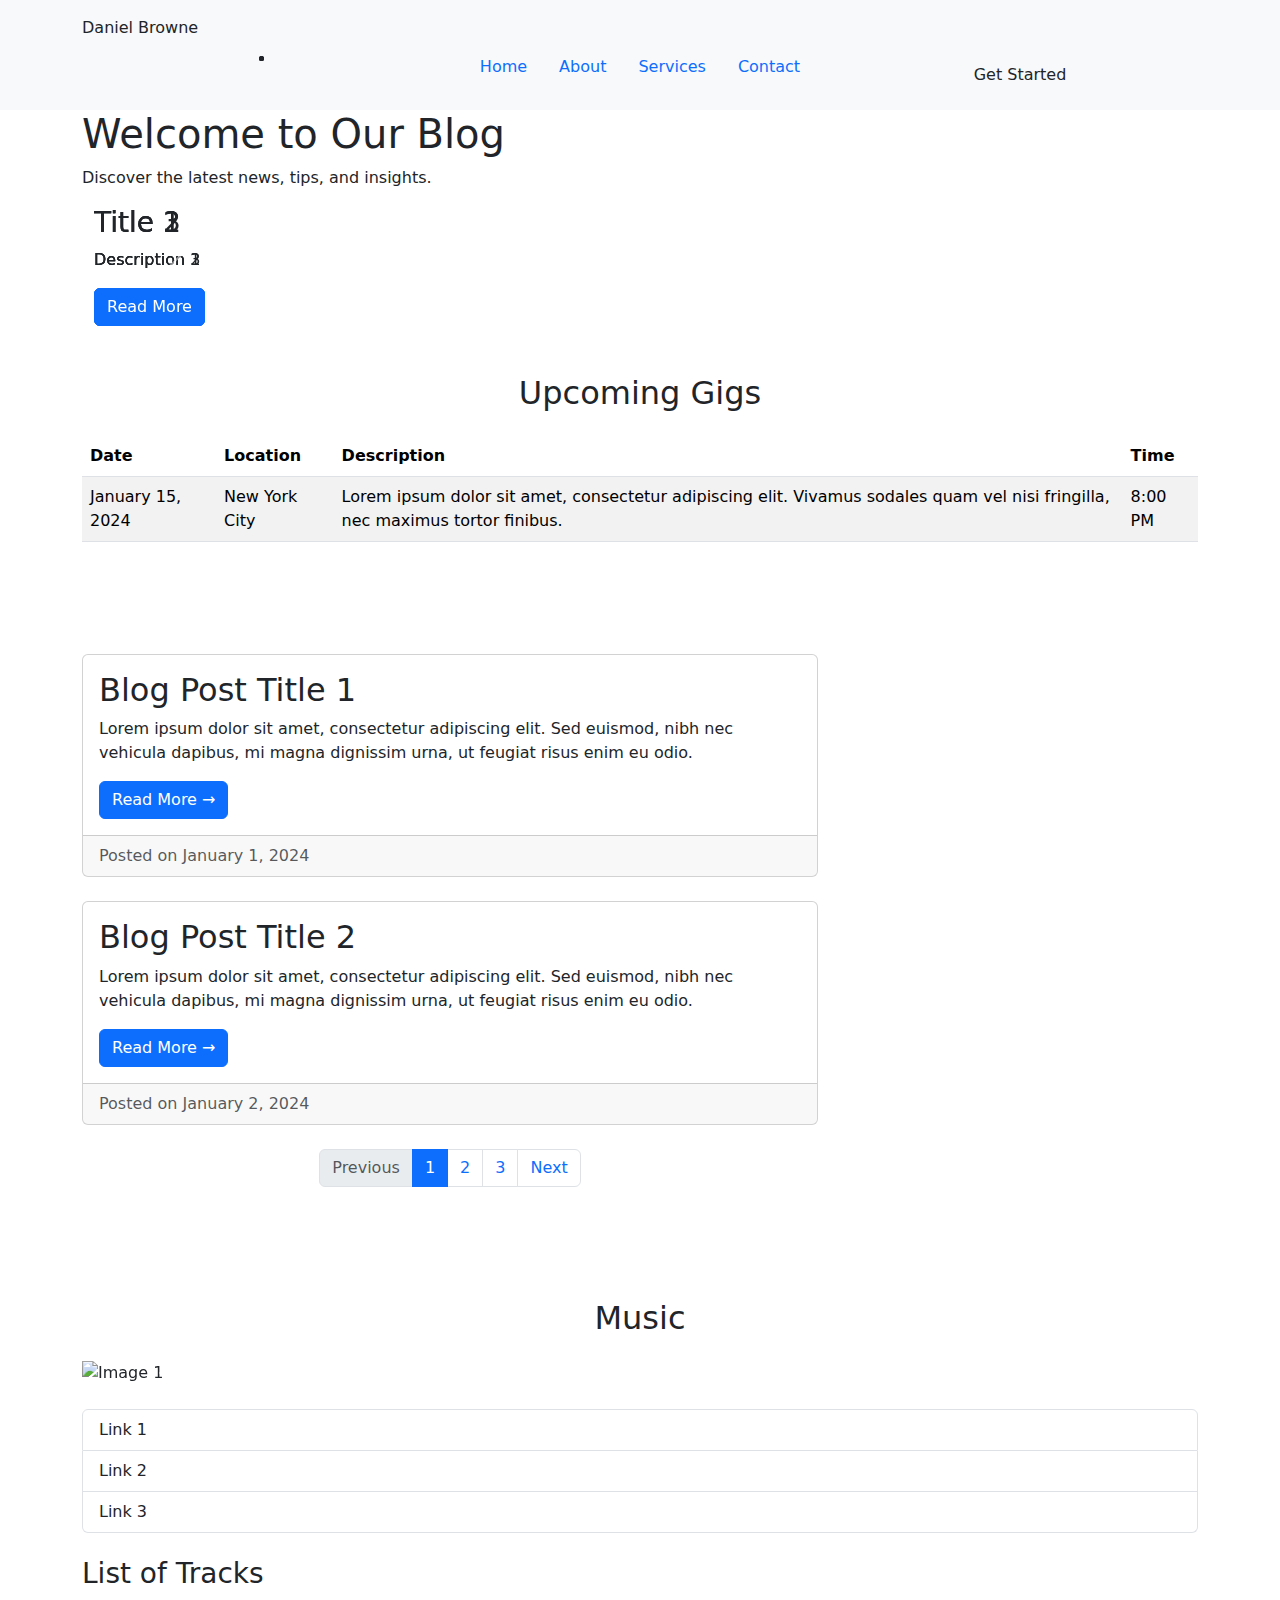
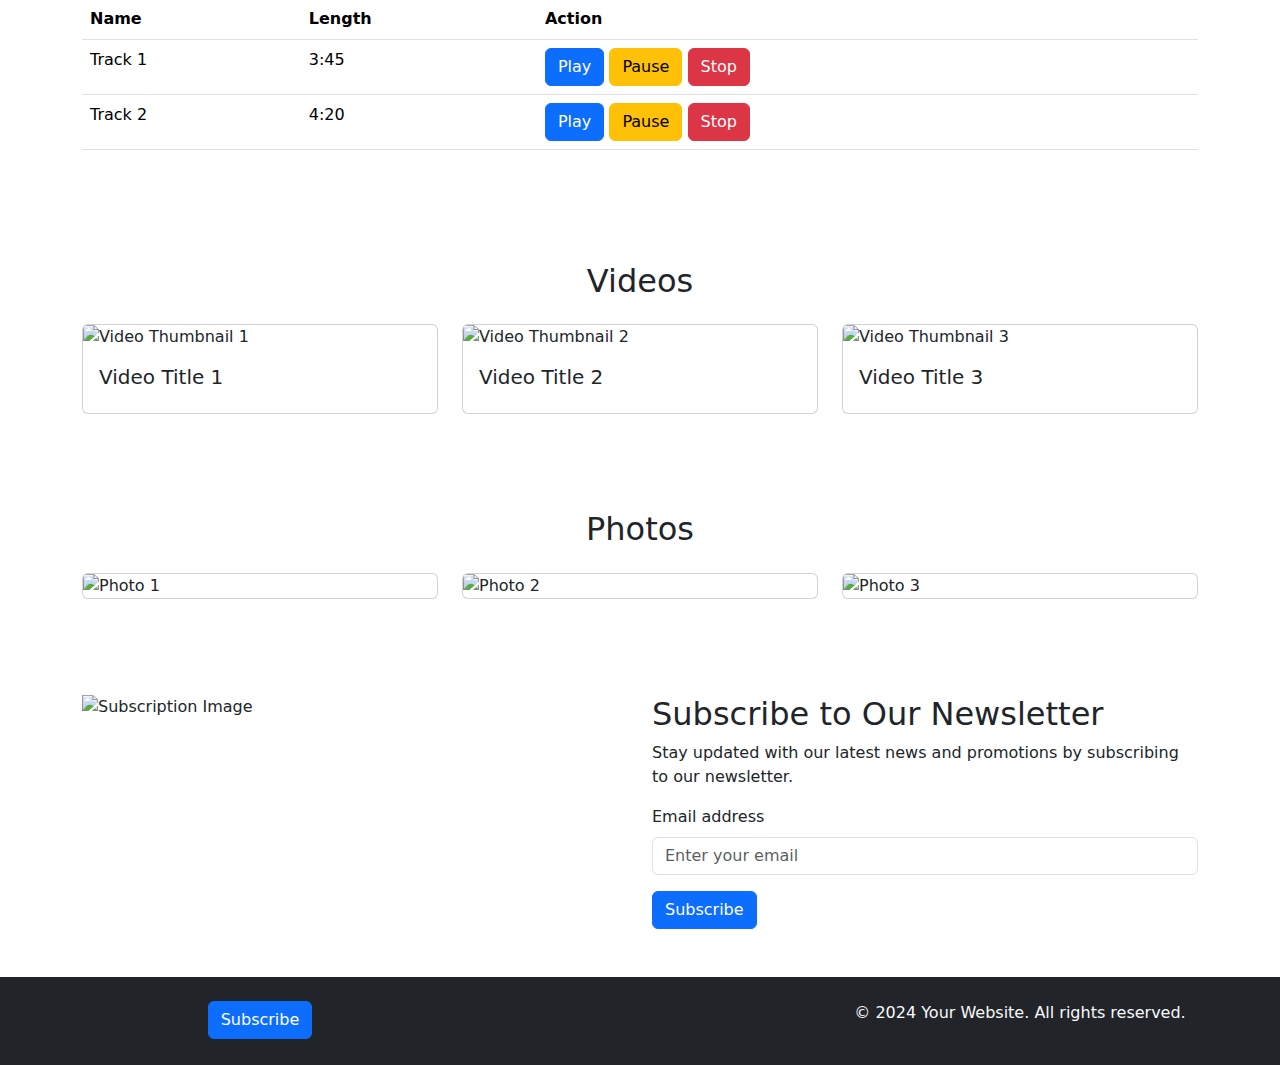
==== index.html @ f5d44289 "HTML Setup" ====
<!DOCTYPE html>
<html lang="en">
<head>
    <meta charset="UTF-8">
    <meta name="viewport" content="width=device-width, initial-scale=1.0">
    <title>Daniel Browne</title>
    <!-- Bootstrap CSS -->
    <link href="https://cdn.jsdelivr.net/npm/bootstrap@5.3.0-alpha1/dist/css/bootstrap.min.css" rel="stylesheet">

  

</head>
<body>

    <!-- Header -->
<header class="bg-light py-3">
    <div class="container">
         <!-- Logo -->
         <div class="col-12 col-md-6 text-center text-md-start">
            <span>Daniel Browne</span>
        </div>
        <div class="row align-items-center">
            <div class="col">
                <ul class="social-icons d-flex justify-content-center">
                    <li><a href="#"><i class="fab fa-facebook"></i></a></li>
                    <li><a href="#"><i class="fab fa-twitter"></i></a></li>
                    <li><a href="#"><i class="fab fa-instagram"></i></a></li>
                </ul>
            </div>
            <div class="col">
                <!-- Navigation Menu -->
                <nav class="text-center">
                    <ul class="nav justify-content-center">
                        <li class="nav-item"><a class="nav-link" href="#">Home</a></li>
                        <li class="nav-item"><a class="nav-link" href="#">About</a></li>
                        <li class="nav-item"><a class="nav-link" href="#">Services</a></li>
                        <li class="nav-item"><a class="nav-link" href="#">Contact</a></li>
                    </ul>
                </nav>
            </div>
            <div class="col">
                <!-- Button -->
                <div class="text-center mt-3">
                    <button class="btn header-button">Get Started</button>
                </div>
            </div>
        </div>
        
    </div>
</header>

<!-- Hero Section -->
<section class="hero-section">
    <div class="container">
        <h1>Welcome to Our Blog</h1>
        <p>Discover the latest news, tips, and insights.</p>
    </div>
    <div class="container">
        <div class="container">
            <div id="blogCarousel" class="carousel slide" data-bs-ride="carousel">
                <div class="carousel-inner">
                    <div class="carousel-item active">
                        <div class="blog-post">
                            <h3>Title 1</h3>
                            <p>Description 1</p>
                            <a href="#" class="btn btn-primary">Read More</a>
                        </div>
                    </div>
                    <div class="carousel-item active">
                        <div class="blog-post">
                            <h3>Title 2</h3>
                            <p>Description 2</p>
                            <a href="#" class="btn btn-primary">Read More</a>
                        </div>
                    </div>
                    <div class="carousel-item active">
                        <div class="blog-post">
                            <h3>Title 3</h3>
                            <p>Description 3</p>
                            <a href="#" class="btn btn-primary">Read More</a>
                        </div>
                    </div>
                    <!-- Add more carousel items here -->
                </div>
                <button class="carousel-control-prev" type="button" data-bs-target="#blogCarousel" data-bs-slide="prev">
                    <span class="carousel-control-prev-icon" aria-hidden="true"></span>
                    <span class="visually-hidden">Previous</span>
                </button>
                <button class="carousel-control-next" type="button" data-bs-target="#blogCarousel" data-bs-slide="next">
                    <span class="carousel-control-next-icon" aria-hidden="true"></span>
                    <span class="visually-hidden">Next</span>
                </button>
            </div>
        </div>
    </div>
</section>

<!-- Gigs Section -->
<section class="py-5">
    <div class="container">
        <h2 class="text-center mb-4">Upcoming Gigs</h2>
        <div class="table-responsive">
            <table class="table table-striped">
                <thead>
                    <tr>
                        <th>Date</th>
                        <th>Location</th>
                        <th>Description</th>
                        <th>Time</th>
                    </tr>
                </thead>
                <tbody>
                    <tr>
                        <td>January 15, 2024</td>
                        <td>New York City</td>
                        <td>Lorem ipsum dolor sit amet, consectetur adipiscing elit. Vivamus sodales quam vel nisi fringilla, nec maximus tortor finibus.</td>
                        <td>8:00 PM</td>
                    </tr>
                    <!-- Add more gig entries here -->
                </tbody>
            </table>
        </div>
    </div>
</section>

<!-- Blog Section -->
<section class="py-5">
    <div class="container">
        <div class="row">
            <!-- Blog Posts -->
            <div class="col-md-8">
                <!-- Blog Post 1 -->
                <div class="card mb-4">
                    <div class="card-body">
                        <h2 class="card-title">Blog Post Title 1</h2>
                        <p class="card-text">Lorem ipsum dolor sit amet, consectetur adipiscing elit. Sed euismod, nibh nec vehicula dapibus, mi magna dignissim urna, ut feugiat risus enim eu odio.</p>
                        <a href="#" class="btn btn-primary">Read More →</a>
                    </div>
                    <div class="card-footer text-muted">Posted on January 1, 2024</div>
                </div>
                <!-- Blog Post 2 -->
                <div class="card mb-4">
                    <div class="card-body">
                        <h2 class="card-title">Blog Post Title 2</h2>
                        <p class="card-text">Lorem ipsum dolor sit amet, consectetur adipiscing elit. Sed euismod, nibh nec vehicula dapibus, mi magna dignissim urna, ut feugiat risus enim eu odio.</p>
                        <a href="#" class="btn btn-primary">Read More →</a>
                    </div>
                    <div class="card-footer text-muted">Posted on January 2, 2024</div>
                </div>
                <!-- Pagination -->
                <ul class="pagination justify-content-center">
                    <li class="page-item disabled">
                        <a class="page-link" href="#" tabindex="-1" aria-disabled="true">Previous</a>
                    </li>
                    <li class="page-item active"><a class="page-link" href="#">1</a></li>
                    <li class="page-item"><a class="page-link" href="#">2</a></li>
                    <li class="page-item"><a class="page-link" href="#">3</a></li>
                    <li class="page-item">
                        <a class="page-link" href="#">Next</a>
                    </li>
                </ul>
            </div>
        </div>
    </div>
</section>

<!-- Music Section -->
<section class="py-5">
    <div class="container">
        <!-- Section Heading -->
        <h2 class="text-center mb-4">Music</h2>
        
        <!-- Gallery Slider -->
        <div id="musicGallery" class="carousel slide" data-bs-ride="false">
            <div class="carousel-inner">
                <div class="carousel-item active">
                    <img src="image1.jpg" class="d-block w-100" alt="Image 1">
                </div>
                <div class="carousel-item">
                    <img src="image2.jpg" class="d-block w-100" alt="Image 2">
                </div>
                <!-- Add more carousel items here -->
            </div>
            <button class="carousel-control-prev" type="button" data-bs-target="#musicGallery" data-bs-slide="prev">
                <span class="carousel-control-prev-icon" aria-hidden="true"></span>
                <span class="visually-hidden">Previous</span>
            </button>
            <button class="carousel-control-next" type="button" data-bs-target="#musicGallery" data-bs-slide="next">
                <span class="carousel-control-next-icon" aria-hidden="true"></span>
                <span class="visually-hidden">Next</span>
            </button>
        </div>
        
        <!-- Horizontal Links -->
        <div class="row mt-4">
            <div class="col">
                <div class="list-group">
                    <a href="#" class="list-group-item list-group-item-action">Link 1</a>
                    <a href="#" class="list-group-item list-group-item-action">Link 2</a>
                    <a href="#" class="list-group-item list-group-item-action">Link 3</a>
                    <!-- Add more links here -->
                </div>
            </div>
        </div>
     
                <!-- List of Tracks -->
        <div class="row mt-4">
            <div class="col">
                <h3>List of Tracks</h3>
                <table class="table">
                    <thead>
                        <tr>
                            <th>Name</th>
                            <th>Length</th>
                            <th>Action</th> <!-- Added -->
                        </tr>
                    </thead>
                    <tbody>
                        <tr>
                            <td>Track 1</td>
                            <td>3:45</td>
                            <td>
                                <button class="btn btn-primary play">Play</button>
                                <button class="btn btn-warning pause">Pause</button> <!-- Added -->
                                <button class="btn btn-danger stop">Stop</button> <!-- Added -->
                            </td>
                        </tr>
                        <tr>
                            <td>Track 2</td>
                            <td>4:20</td>
                            <td>
                                <button class="btn btn-primary play">Play</button>
                                <button class="btn btn-warning pause">Pause</button> <!-- Added -->
                                <button class="btn btn-danger stop">Stop</button> <!-- Added -->
                            </td>
                        </tr>
                        <!-- Add more tracks here -->
                    </tbody>
                </table>
            </div>
        </div>

    </div>
</section>

<!-- Videos Section -->
<section class="py-5">
    <div class="container">
        <h2 class="text-center mb-4">Videos</h2>
        <div class="row row-cols-1 row-cols-md-3 g-4">
            <!-- Video 1 -->
            <div class="col">
                <div class="card">
                    <img src="video_thumbnail_1.jpg" class="card-img-top" alt="Video Thumbnail 1">
                    <div class="card-body">
                        <h5 class="card-title">Video Title 1</h5>
                    </div>
                </div>
            </div>
            <!-- Video 2 -->
            <div class="col">
                <div class="card">
                    <img src="video_thumbnail_2.jpg" class="card-img-top" alt="Video Thumbnail 2">
                    <div class="card-body">
                        <h5 class="card-title">Video Title 2</h5>
                    </div>
                </div>
            </div>
            <!-- Video 3 -->
            <div class="col">
                <div class="card">
                    <img src="video_thumbnail_3.jpg" class="card-img-top" alt="Video Thumbnail 3">
                    <div class="card-body">
                        <h5 class="card-title">Video Title 3</h5>
                    </div>
                </div>
            </div>
            <!-- Add more video thumbnails here -->
        </div>
    </div>
</section>

<!-- Photos Section -->
<section class="py-5">
    <div class="container">
        <h2 class="text-center mb-4">Photos</h2>
        <div class="row row-cols-1 row-cols-md-3 g-4">
            <!-- Photo 1 -->
            <div class="col">
                <div class="card">
                    <img src="photo_1.jpg" class="card-img-top" alt="Photo 1">
                </div>
            </div>
            <!-- Photo 2 -->
            <div class="col">
                <div class="card">
                    <img src="photo_2.jpg" class="card-img-top" alt="Photo 2">
                </div>
            </div>
            <!-- Photo 3 -->
            <div class="col">
                <div class="card">
                    <img src="photo_3.jpg" class="card-img-top" alt="Photo 3">
                </div>
            </div>
            <!-- Add more photos here -->
        </div>
    </div>
</section>

<!-- Subscribe Section -->
<section class="py-5">
    <div class="container">
        <div class="row">
            <!-- Image Column -->
            <div class="col-md-6 mb-4">
                <img src="subscription_image.jpg" class="img-fluid" alt="Subscription Image">
            </div>
            <!-- Form Column -->
            <div class="col-md-6">
                <h2>Subscribe to Our Newsletter</h2>
                <p>Stay updated with our latest news and promotions by subscribing to our newsletter.</p>
                <!-- Subscription Form -->
                <form>
                    <div class="mb-3">
                        <label for="email" class="form-label">Email address</label>
                        <input type="email" class="form-control" id="email" placeholder="Enter your email">
                    </div>
                    <button type="submit" class="btn btn-primary">Subscribe</button>
                </form>
            </div>
        </div>
    </div>
</section>


<!-- Footer -->
<footer class="bg-dark text-light py-4">
    <div class="container text-center">
        <div class="row">
            <!-- First Column -->
            <div class="col">
                <button class="btn btn-primary">Subscribe</button>
            </div>
            <!-- Second Column -->
            <div class="col"></div>
            <!-- Third Column -->
            <div class="col">
                <p>&copy; 2024 Your Website. All rights reserved.</p>
            </div>
        </div>
    </div>
</footer>





<!-- Bootstrap Bundle with Popper -->
<script src="https://cdn.jsdelivr.net/npm/@popperjs/core@2.11.6/dist/umd/popper.min.js"></script>
<script src="https://cdn.jsdelivr.net/npm/bootstrap@5.3.0-alpha1/dist/js/bootstrap.min.js"></script>

<script>
    var blogCarousel = document.getElementById('blogCarousel');
    var carousel = new bootstrap.Carousel(blogCarousel, {
        interval: 5000, // Set the interval to 5000 milliseconds (5 seconds)
        keyboard: false,
        touch: true
    });

    var musicGallery = document.getElementById('musicGallery');
    var musicCarousel = new bootstrap.Carousel(musicGallery, {
        interval: false, // Disable auto sliding
        keyboard: false,
        touch: true
    });

    // Play Button Click Event
    document.querySelectorAll('.play-btn').forEach(function(button) {
        button.addEventListener('click', function() {
            musicCarousel.cycle();
        });
    });

    // Stop Button Click Event
    document.querySelectorAll('.stop-btn').forEach(function(button) {
        button.addEventListener('click', function() {
            musicCarousel.pause();
            musicCarousel.to(0); // Stop at first slide
        });
    });

    // Pause Button Click Event
    document.querySelectorAll('.pause-btn').forEach(function(button) {
        button.addEventListener('click', function() {
            musicCarousel.pause();
        });
    });
</script>

</body>
</html>
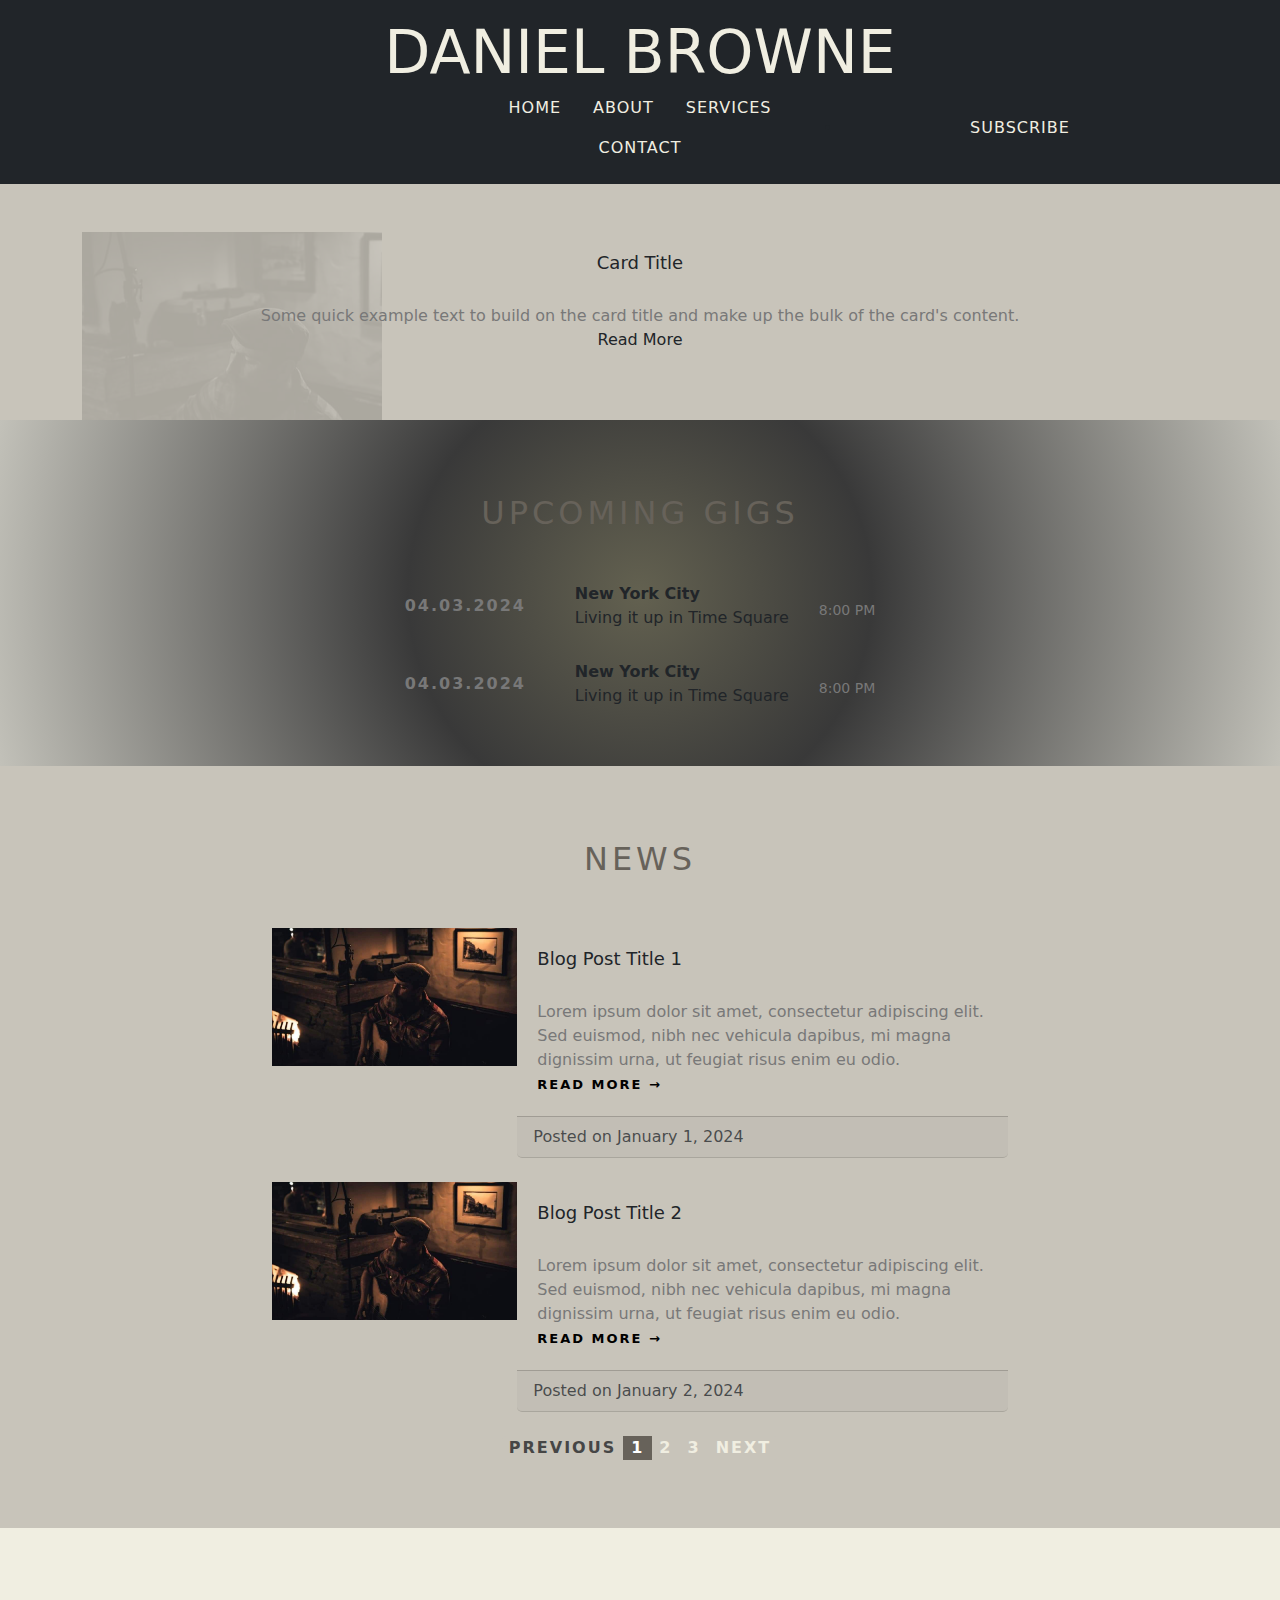
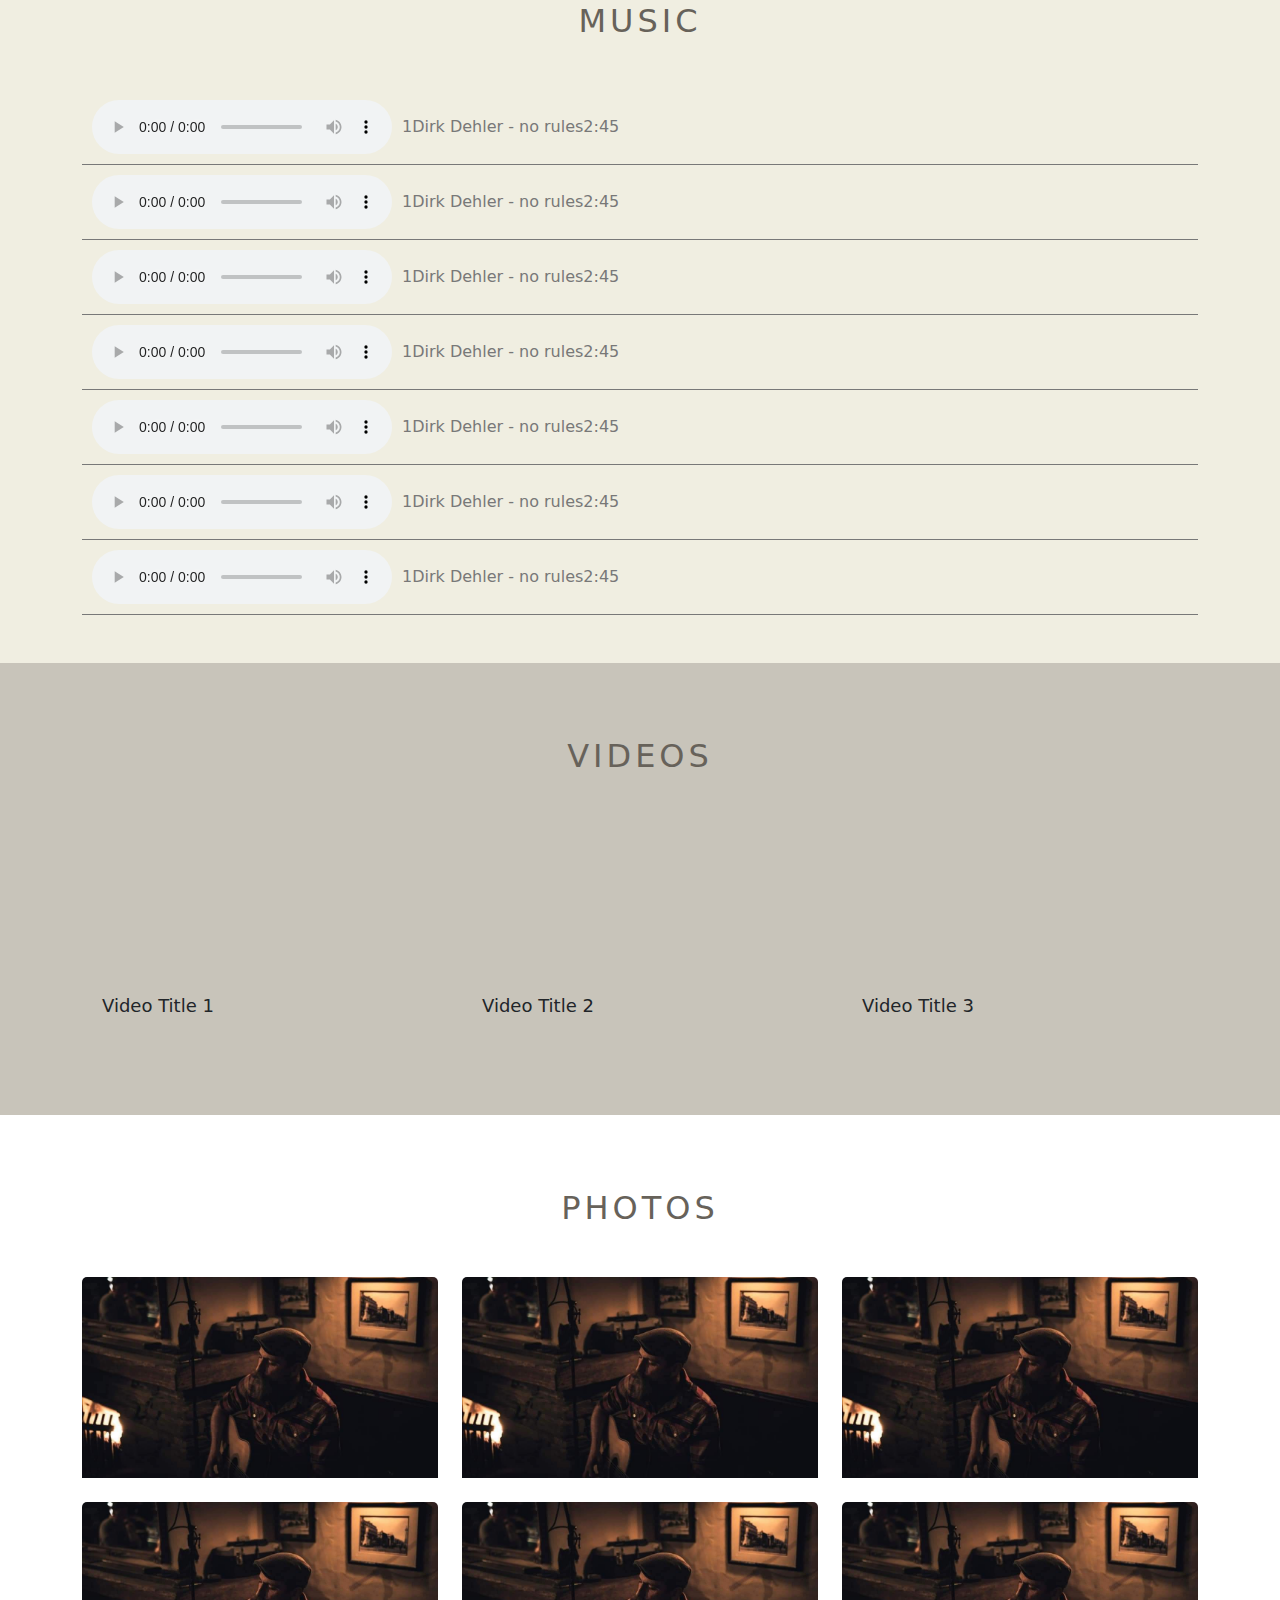
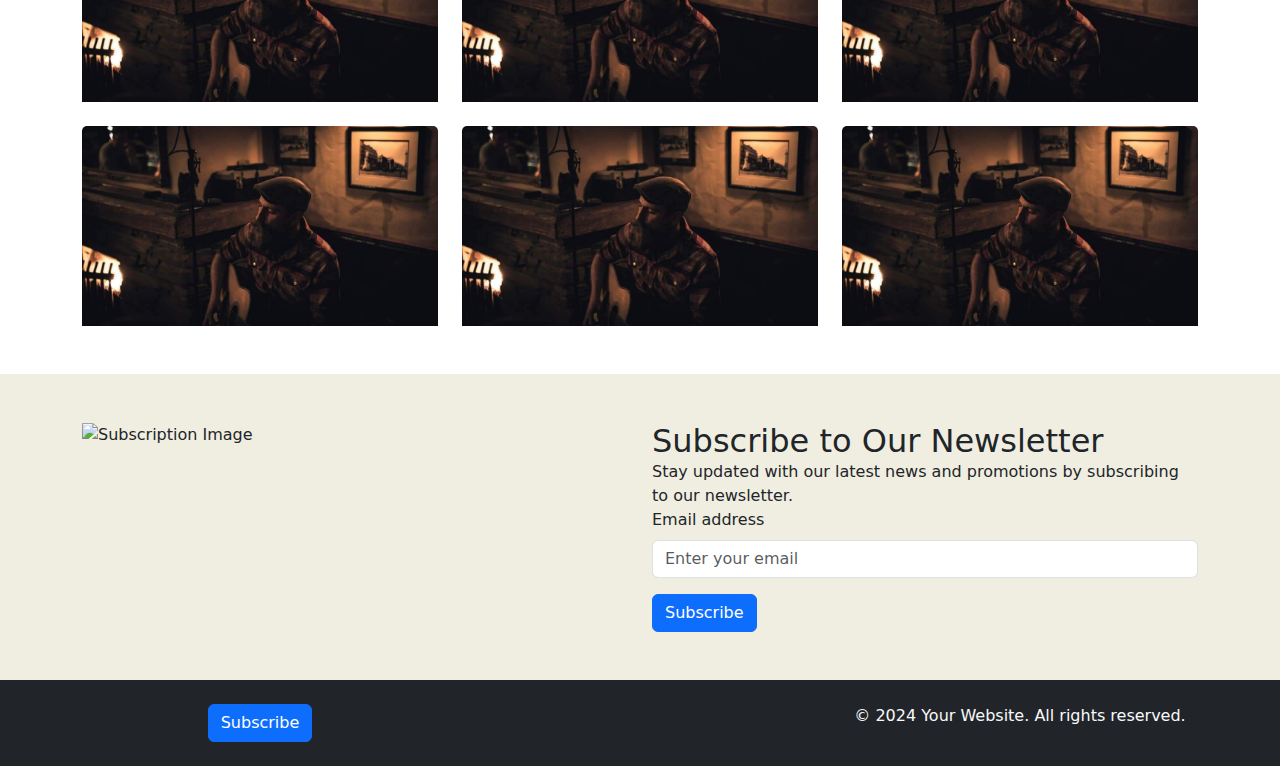
==== commit 7d8ce067: "Moved Files" ====
--- a/index.html
+++ b/index.html
@@ -4,21 +4,22 @@
     <meta charset="UTF-8">
     <meta name="viewport" content="width=device-width, initial-scale=1.0">
     <title>Daniel Browne</title>
-    <!-- Bootstrap CSS -->
-    <link href="https://cdn.jsdelivr.net/npm/bootstrap@5.3.0-alpha1/dist/css/bootstrap.min.css" rel="stylesheet">
-
-  
-
+    <script src="https://kit.fontawesome.com/71c619b758.js" crossorigin="anonymous"></script>
+    <link rel="stylesheet" href="https://cdn.jsdelivr.net/npm/bootstrap@5.3.3/dist/css/bootstrap.min.css">
+    <link rel="stylesheet" href="reset.css">
+    <link rel="stylesheet" href="styles.css">
 </head>
 <body>
 
     <!-- Header -->
-<header class="bg-light py-3">
-    <div class="container">
-         <!-- Logo -->
-         <div class="col-12 col-md-6 text-center text-md-start">
-            <span>Daniel Browne</span>
-        </div>
+<header class="bg-dark py-3">
+    <div class="container text-center">
+        <div class="row">
+            <div class="col text-center">
+                <h1 class="logo"><a href="index.html" class="text-decoration-none">Daniel Browne</a></h1>
+            </div>
+        </div>
+
         <div class="row align-items-center">
             <div class="col">
                 <ul class="social-icons d-flex justify-content-center">
@@ -40,8 +41,8 @@
             </div>
             <div class="col">
                 <!-- Button -->
-                <div class="text-center mt-3">
-                    <button class="btn header-button">Get Started</button>
+                <div class="text-center">
+                    <li class="nav-item" id="nav-subscribe"><a class="nav-link" href="#">Subscribe</a></li>
                 </div>
             </div>
         </div>
@@ -49,103 +50,88 @@
     </div>
 </header>
 
-<!-- Hero Section -->
-<section class="hero-section">
+<section class="py-5" id="news">
+    <div class="container position-relative">
+        <img src="images/background.jpg" class="background-img" alt="Background Image">
+        <div class="card-overlay d-flex justify-content-center align-items-center">
+            <div class="card text-center">
+                <div class="card-body">
+                    <h5 class="card-title">Card Title</h5>
+                    <p class="card-text">Some quick example text to build on the card title and make up the bulk of the card's content.</p>
+                    <a href="#" class="nav-link">Read More</a>
+                </div>
+            </div>
+        </div>
+    </div>
+</section>
+
+<!-- Gigs Section -->
+<section class="py-5" id="gigs">
     <div class="container">
-        <h1>Welcome to Our Blog</h1>
-        <p>Discover the latest news, tips, and insights.</p>
-    </div>
-    <div class="container">
-        <div class="container">
-            <div id="blogCarousel" class="carousel slide" data-bs-ride="carousel">
-                <div class="carousel-inner">
-                    <div class="carousel-item active">
-                        <div class="blog-post">
-                            <h3>Title 1</h3>
-                            <p>Description 1</p>
-                            <a href="#" class="btn btn-primary">Read More</a>
-                        </div>
-                    </div>
-                    <div class="carousel-item active">
-                        <div class="blog-post">
-                            <h3>Title 2</h3>
-                            <p>Description 2</p>
-                            <a href="#" class="btn btn-primary">Read More</a>
-                        </div>
-                    </div>
-                    <div class="carousel-item active">
-                        <div class="blog-post">
-                            <h3>Title 3</h3>
-                            <p>Description 3</p>
-                            <a href="#" class="btn btn-primary">Read More</a>
-                        </div>
-                    </div>
-                    <!-- Add more carousel items here -->
-                </div>
-                <button class="carousel-control-prev" type="button" data-bs-target="#blogCarousel" data-bs-slide="prev">
-                    <span class="carousel-control-prev-icon" aria-hidden="true"></span>
-                    <span class="visually-hidden">Previous</span>
-                </button>
-                <button class="carousel-control-next" type="button" data-bs-target="#blogCarousel" data-bs-slide="next">
-                    <span class="carousel-control-next-icon" aria-hidden="true"></span>
-                    <span class="visually-hidden">Next</span>
-                </button>
-            </div>
-        </div>
-    </div>
-</section>
-
-<!-- Gigs Section -->
-<section class="py-5">
-    <div class="container">
-        <h2 class="text-center mb-4">Upcoming Gigs</h2>
-        <div class="table-responsive">
-            <table class="table table-striped">
-                <thead>
-                    <tr>
-                        <th>Date</th>
-                        <th>Location</th>
-                        <th>Description</th>
-                        <th>Time</th>
-                    </tr>
-                </thead>
-                <tbody>
-                    <tr>
-                        <td>January 15, 2024</td>
-                        <td>New York City</td>
-                        <td>Lorem ipsum dolor sit amet, consectetur adipiscing elit. Vivamus sodales quam vel nisi fringilla, nec maximus tortor finibus.</td>
-                        <td>8:00 PM</td>
-                    </tr>
-                    <!-- Add more gig entries here -->
-                </tbody>
-            </table>
-        </div>
-    </div>
-</section>
+        <h2 class="text-center mb-4 h2" >Upcoming Gigs</h2>
+        <div class="gigs-container">
+            <div class="gig">
+                <div class="gig-date">04.03.2024</div>
+                <div class="gig-info">
+                    <strong>New York City</strong><br>Living it up in Time Square
+                </div>
+                <div class="gig-time">8:00 PM</div>
+            </div>
+            <div class="gig">
+                <div class="gig-date">04.03.2024</div>
+                <div class="gig-info">
+                    <strong>New York City</strong><br>Living it up in Time Square
+                </div>
+                <div class="gig-time">8:00 PM</div>
+            </div>
+            <!-- Add more gigs here -->
+        </div>
+        
+        
+    </div>
+</section>
+
 
 <!-- Blog Section -->
-<section class="py-5">
-    <div class="container">
-        <div class="row">
+<section id="blog" class="py-5">
+    <div class="blog-heading-container">
+        <h2 class="text-center mb-4 h2">News</h2>
+    </div>
+    <div class="container" id="blog-container">
+        <div class="row justify-content-center">
             <!-- Blog Posts -->
             <div class="col-md-8">
                 <!-- Blog Post 1 -->
                 <div class="card mb-4">
-                    <div class="card-body">
-                        <h2 class="card-title">Blog Post Title 1</h2>
-                        <p class="card-text">Lorem ipsum dolor sit amet, consectetur adipiscing elit. Sed euismod, nibh nec vehicula dapibus, mi magna dignissim urna, ut feugiat risus enim eu odio.</p>
-                        <a href="#" class="btn btn-primary">Read More →</a>
-                    </div>
-                    <div class="card-footer text-muted">Posted on January 1, 2024</div>
+                    <div class="row g-0">
+                        <div class="col-md-4">
+                            <img src="images/background.jpg" class="img-fluid" alt="Blog Image">
+                        </div>
+                        <div class="col-md-8">
+                            <div class="card-body">
+                                <h2 class="card-title">Blog Post Title 1</h2>
+                                <p class="card-text">Lorem ipsum dolor sit amet, consectetur adipiscing elit. Sed euismod, nibh nec vehicula dapibus, mi magna dignissim urna, ut feugiat risus enim eu odio.</p>
+                                <a href="#" class="read-more">Read More →</a>
+                            </div>
+                            <div class="card-footer text-muted">Posted on January 1, 2024</div>
+                        </div>
+                    </div>
                 </div>
                 <!-- Blog Post 2 -->
                 <div class="card mb-4">
-                    <div class="card-body">
-                        <h2 class="card-title">Blog Post Title 2</h2>
-                        <p class="card-text">Lorem ipsum dolor sit amet, consectetur adipiscing elit. Sed euismod, nibh nec vehicula dapibus, mi magna dignissim urna, ut feugiat risus enim eu odio.</p>
-                        <a href="#" class="btn btn-primary">Read More →</a>
-                    </div>
-                    <div class="card-footer text-muted">Posted on January 2, 2024</div>
+                    <div class="row g-0">
+                        <div class="col-md-4">
+                            <img src="images/background.jpg" class="img-fluid" alt="Blog Image">
+                        </div>
+                        <div class="col-md-8">
+                            <div class="card-body">
+                                <h2 class="card-title">Blog Post Title 2</h2>
+                                <p class="card-text">Lorem ipsum dolor sit amet, consectetur adipiscing elit. Sed euismod, nibh nec vehicula dapibus, mi magna dignissim urna, ut feugiat risus enim eu odio.</p>
+                                <a href="#" class="read-more">Read More →</a>
+                            </div>
+                            <div class="card-footer text-muted">Posted on January 2, 2024</div>
+                        </div>
+                    </div>
                 </div>
                 <!-- Pagination -->
                 <ul class="pagination justify-content-center">
@@ -164,95 +150,90 @@
     </div>
 </section>
 
-<!-- Music Section -->
-<section class="py-5">
+
+<section class="py-5" id="music">
+    <div class="container text-center">
+        <!-- Section Heading -->
+        <h2 class="text-center mb-4 h2">Music</h2>
+        
+        <!-- List of Tracks -->
+        <div class="tracks">
+            <ul class="tracks-list">
+                <li class="track-list-item">
+                    <audio controls>
+                        <source src="tracks/Dirk Dehler - no rules.mp3" type="audio/mpeg">
+                        Your browser does not support the audio element.
+                    </audio>
+                    <div class="track-number">1</div>
+                    <div class="title">Dirk Dehler - no rules</div>
+                    <div class="track-duration">2:45</div>
+                </li>
+                <li class="track-list-item">
+                    <audio controls>
+                        <source src="tracks/Dirk Dehler - no rules.mp3" type="audio/mpeg">
+                        Your browser does not support the audio element.
+                    </audio>
+                    <div class="track-number">1</div>
+                    <div class="title">Dirk Dehler - no rules</div>
+                    <div class="track-duration">2:45</div>
+                </li><li class="track-list-item">
+                    <audio controls>
+                        <source src="tracks/Dirk Dehler - no rules.mp3" type="audio/mpeg">
+                        Your browser does not support the audio element.
+                    </audio>
+                    <div class="track-number">1</div>
+                    <div class="title">Dirk Dehler - no rules</div>
+                    <div class="track-duration">2:45</div>
+                </li><li class="track-list-item">
+                    <audio controls>
+                        <source src="tracks/Dirk Dehler - no rules.mp3" type="audio/mpeg">
+                        Your browser does not support the audio element.
+                    </audio>
+                    <div class="track-number">1</div>
+                    <div class="title">Dirk Dehler - no rules</div>
+                    <div class="track-duration">2:45</div>
+                </li><li class="track-list-item">
+                    <audio controls>
+                        <source src="tracks/Dirk Dehler - no rules.mp3" type="audio/mpeg">
+                        Your browser does not support the audio element.
+                    </audio>
+                    <div class="track-number">1</div>
+                    <div class="title">Dirk Dehler - no rules</div>
+                    <div class="track-duration">2:45</div>
+                </li><li class="track-list-item">
+                    <audio controls>
+                        <source src="tracks/Dirk Dehler - no rules.mp3" type="audio/mpeg">
+                        Your browser does not support the audio element.
+                    </audio>
+                    <div class="track-number">1</div>
+                    <div class="title">Dirk Dehler - no rules</div>
+                    <div class="track-duration">2:45</div>
+                </li><li class="track-list-item">
+                    <audio controls>
+                        <source src="tracks/Dirk Dehler - no rules.mp3" type="audio/mpeg">
+                        Your browser does not support the audio element.
+                    </audio>
+                    <div class="track-number">1</div>
+                    <div class="title">Dirk Dehler - no rules</div>
+                    <div class="track-duration">2:45</div>
+                </li>
+                <!-- Add more track items here -->
+            </ul>
+        </div>
+    </div>
+</section>
+
+
+<!-- Videos Section -->
+<section class="py-5" id="videos">
     <div class="container">
-        <!-- Section Heading -->
-        <h2 class="text-center mb-4">Music</h2>
-        
-        <!-- Gallery Slider -->
-        <div id="musicGallery" class="carousel slide" data-bs-ride="false">
-            <div class="carousel-inner">
-                <div class="carousel-item active">
-                    <img src="image1.jpg" class="d-block w-100" alt="Image 1">
-                </div>
-                <div class="carousel-item">
-                    <img src="image2.jpg" class="d-block w-100" alt="Image 2">
-                </div>
-                <!-- Add more carousel items here -->
-            </div>
-            <button class="carousel-control-prev" type="button" data-bs-target="#musicGallery" data-bs-slide="prev">
-                <span class="carousel-control-prev-icon" aria-hidden="true"></span>
-                <span class="visually-hidden">Previous</span>
-            </button>
-            <button class="carousel-control-next" type="button" data-bs-target="#musicGallery" data-bs-slide="next">
-                <span class="carousel-control-next-icon" aria-hidden="true"></span>
-                <span class="visually-hidden">Next</span>
-            </button>
-        </div>
-        
-        <!-- Horizontal Links -->
-        <div class="row mt-4">
-            <div class="col">
-                <div class="list-group">
-                    <a href="#" class="list-group-item list-group-item-action">Link 1</a>
-                    <a href="#" class="list-group-item list-group-item-action">Link 2</a>
-                    <a href="#" class="list-group-item list-group-item-action">Link 3</a>
-                    <!-- Add more links here -->
-                </div>
-            </div>
-        </div>
-     
-                <!-- List of Tracks -->
-        <div class="row mt-4">
-            <div class="col">
-                <h3>List of Tracks</h3>
-                <table class="table">
-                    <thead>
-                        <tr>
-                            <th>Name</th>
-                            <th>Length</th>
-                            <th>Action</th> <!-- Added -->
-                        </tr>
-                    </thead>
-                    <tbody>
-                        <tr>
-                            <td>Track 1</td>
-                            <td>3:45</td>
-                            <td>
-                                <button class="btn btn-primary play">Play</button>
-                                <button class="btn btn-warning pause">Pause</button> <!-- Added -->
-                                <button class="btn btn-danger stop">Stop</button> <!-- Added -->
-                            </td>
-                        </tr>
-                        <tr>
-                            <td>Track 2</td>
-                            <td>4:20</td>
-                            <td>
-                                <button class="btn btn-primary play">Play</button>
-                                <button class="btn btn-warning pause">Pause</button> <!-- Added -->
-                                <button class="btn btn-danger stop">Stop</button> <!-- Added -->
-                            </td>
-                        </tr>
-                        <!-- Add more tracks here -->
-                    </tbody>
-                </table>
-            </div>
-        </div>
-
-    </div>
-</section>
-
-<!-- Videos Section -->
-<section class="py-5">
-    <div class="container">
-        <h2 class="text-center mb-4">Videos</h2>
+        <h2 class="text-center mb-4 h2">Videos</h2>
         <div class="row row-cols-1 row-cols-md-3 g-4">
             <!-- Video 1 -->
             <div class="col">
                 <div class="card">
-                    <img src="video_thumbnail_1.jpg" class="card-img-top" alt="Video Thumbnail 1">
-                    <div class="card-body">
+                    <iframe src="https://www.facebook.com/plugins/video.php?height=314&href=https%3A%2F%2Fwww.facebook.com%2Fhairofthedogqueenstown%2Fvideos%2F679088482865369%2F&show_text=false&width=560&t=0" class="card-img-top" frameborder="0" allowfullscreen="true" allow="autoplay; clipboard-write; encrypted-media; picture-in-picture; web-share"></iframe>
+                    <div class="card-body">    
                         <h5 class="card-title">Video Title 1</h5>
                     </div>
                 </div>
@@ -260,7 +241,7 @@
             <!-- Video 2 -->
             <div class="col">
                 <div class="card">
-                    <img src="video_thumbnail_2.jpg" class="card-img-top" alt="Video Thumbnail 2">
+                    <iframe src="https://www.facebook.com/plugins/video.php?height=314&href=https%3A%2F%2Fwww.facebook.com%2Fhairofthedogqueenstown%2Fvideos%2F679088482865369%2F&show_text=false&width=560&t=0" class="card-img-top" frameborder="0" allowfullscreen="true" allow="autoplay; clipboard-write; encrypted-media; picture-in-picture; web-share"></iframe>
                     <div class="card-body">
                         <h5 class="card-title">Video Title 2</h5>
                     </div>
@@ -269,7 +250,7 @@
             <!-- Video 3 -->
             <div class="col">
                 <div class="card">
-                    <img src="video_thumbnail_3.jpg" class="card-img-top" alt="Video Thumbnail 3">
+                    <iframe src="https://www.facebook.com/plugins/video.php?height=314&href=https%3A%2F%2Fwww.facebook.com%2Fhairofthedogqueenstown%2Fvideos%2F679088482865369%2F&show_text=false&width=560&t=0" class="card-img-top" frameborder="0" allowfullscreen="true" allow="autoplay; clipboard-write; encrypted-media; picture-in-picture; web-share"></iframe>
                     <div class="card-body">
                         <h5 class="card-title">Video Title 3</h5>
                     </div>
@@ -283,24 +264,58 @@
 <!-- Photos Section -->
 <section class="py-5">
     <div class="container">
-        <h2 class="text-center mb-4">Photos</h2>
+        <h2 class="text-center mb-4 h2">Photos</h2>
         <div class="row row-cols-1 row-cols-md-3 g-4">
             <!-- Photo 1 -->
             <div class="col">
                 <div class="card">
-                    <img src="photo_1.jpg" class="card-img-top" alt="Photo 1">
+                    <img src="images/background.jpg" class="card-img-top" alt="Photo 1">
                 </div>
             </div>
             <!-- Photo 2 -->
             <div class="col">
                 <div class="card">
-                    <img src="photo_2.jpg" class="card-img-top" alt="Photo 2">
+                    <img src="images/background.jpg" class="card-img-top" alt="Photo 2">
                 </div>
             </div>
             <!-- Photo 3 -->
             <div class="col">
                 <div class="card">
-                    <img src="photo_3.jpg" class="card-img-top" alt="Photo 3">
+                    <img src="images/background.jpg" class="card-img-top" alt="Photo 3">
+                </div>
+            </div>
+            <div class="col">
+                <div class="card">
+                    <img src="images/background.jpg" class="card-img-top" alt="Photo 1">
+                </div>
+            </div>
+            <!-- Photo 2 -->
+            <div class="col">
+                <div class="card">
+                    <img src="images/background.jpg" class="card-img-top" alt="Photo 2">
+                </div>
+            </div>
+            <!-- Photo 3 -->
+            <div class="col">
+                <div class="card">
+                    <img src="images/background.jpg" class="card-img-top" alt="Photo 3">
+                </div>
+            </div>
+            <div class="col">
+                <div class="card">
+                    <img src="images/background.jpg" class="card-img-top" alt="Photo 1">
+                </div>
+            </div>
+            <!-- Photo 2 -->
+            <div class="col">
+                <div class="card">
+                    <img src="images/background.jpg" class="card-img-top" alt="Photo 2">
+                </div>
+            </div>
+            <!-- Photo 3 -->
+            <div class="col">
+                <div class="card">
+                    <img src="images/background.jpg" class="card-img-top" alt="Photo 3">
                 </div>
             </div>
             <!-- Add more photos here -->
@@ -309,7 +324,7 @@
 </section>
 
 <!-- Subscribe Section -->
-<section class="py-5">
+<section class="py-5" id="subscribe">
     <div class="container">
         <div class="row">
             <!-- Image Column -->
@@ -353,12 +368,8 @@
 </footer>
 
 
-
-
-
-<!-- Bootstrap Bundle with Popper -->
-<script src="https://cdn.jsdelivr.net/npm/@popperjs/core@2.11.6/dist/umd/popper.min.js"></script>
-<script src="https://cdn.jsdelivr.net/npm/bootstrap@5.3.0-alpha1/dist/js/bootstrap.min.js"></script>
+<script src="https://cdn.jsdelivr.net/npm/@popperjs/core@2.11.8/dist/umd/popper.min.js" integrity="sha384-I7E8VVD/ismYTF4hNIPjVp/Zjvgyol6VFvRkX/vR+Vc4jQkC+hVqc2pM8ODewa9r" crossorigin="anonymous"></script>
+<script src="https://cdn.jsdelivr.net/npm/bootstrap@5.3.3/dist/js/bootstrap.min.js" integrity="sha384-0pUGZvbkm6XF6gxjEnlmuGrJXVbNuzT9qBBavbLwCsOGabYfZo0T0to5eqruptLy" crossorigin="anonymous"></script>
 
 <script>
     var blogCarousel = document.getElementById('blogCarousel');
--- a/styles.css
+++ b/styles.css
@@ -0,0 +1,328 @@
+:root {
+    --primary-color: #c8c4ba;
+    --secondary-color: #787878;
+    --links: #f0eee1;
+    --font-family: 'Proxima Nova', sans-serif;
+    --primary-color-dark: #67625a;
+    --secondary-color-dark: #464646;
+    --links-dark: #bfbfbf;
+
+}
+
+* {
+    box-sizing: border-box;
+}
+
+
+.header {
+    transition: transform 150ms ease;
+    transform: translate3d(0,0,0);
+    z-index: 100;
+    top: 0;
+    left: 0;
+    width: 100%;
+}
+
+.logo {
+    text-transform: uppercase;
+    font-size: 60px;
+}
+
+.logo a {
+    color: var(--links);
+}
+
+.social-icons {
+    list-style: none; /* Remove default list styles */
+    padding: 0; /* Remove default padding */
+    margin: 0; /* Remove default margin */
+    display: flex;
+    justify-content: center;
+}
+
+.social-icons li {
+    margin-right: 10px; /* Adjust the space between icons */
+}
+
+.social-icons li:last-child {
+    margin-right: 0; /* Remove margin from the last icon */
+}
+
+.social-icons li a i {
+    color: var(--secondary-color); /* Change the color of the icons */
+}
+
+.social-icons li a i:hover {
+    color: var(--primary-color);
+}
+
+.nav-item {
+    letter-spacing: 1px;
+    text-transform: uppercase;
+}
+
+.nav-item a {
+    color: var(--links);
+}
+
+.nav-item a:hover {
+    color: var(--primary-color)
+}
+
+.nav-subscribe {
+    color: var(--secondary-color);
+}
+
+#news {
+    position: relative; /* Add relative positioning to the section */
+    overflow: hidden; /* Ensure content within the section is contained */
+    background: var(--primary-color);
+}
+
+.background-img {
+    position: absolute;
+    width: 300px;
+    height: 300px;
+    object-fit: cover;
+    filter: grayscale(); 
+    opacity: .15;
+}
+
+.card-overlay {
+    position: relative; /* Change to relative */
+    z-index: 1; /* Ensure the card overlay is above the background image */
+}
+
+.card {
+    border: none;
+    background: none;
+}
+
+#gigs {
+    background: radial-gradient(circle, rgba(99,97,80,1) 0%, rgba(57,57,57,1) 35%, rgba(194,193,185,1) 100%);
+}
+
+
+#upcoming-gigs {
+    max-width: 890px;
+    margin: 0 auto;
+    padding: 0 10px;
+    text-align: center;
+    background: 0 0;
+    text-transform: uppercase;
+    line-height: 1.3em;
+    margin-top: 0;
+    font-family: var(--font-family);
+    margin-bottom: 0;
+    letter-spacing: 4px;
+    font-weight: 400;
+    color: var(--primary-color);
+    font-size: 18px;
+    text-align: left;
+    padding: 0 10px;
+}
+
+.table-responsive {
+    max-width: 890px;
+    margin: 0 auto;
+    padding: 0 10px;
+}
+
+.table {
+    min-height: 350px;
+    padding: 20px 0 0;
+    margin: 0;
+}
+
+.tbody {
+    width: 100%;
+    margin-bottom: 0;
+    position: relative;
+}
+
+.tbody:first-child{
+    padding-top: 0;
+}
+
+.gig-date {
+    width: 140px;
+    padding-right: 10px;
+    margin-bottom: 9px;
+    color: var(--secondary-color);
+    font-size: 16px;
+    letter-spacing: 2px;
+    transition: 250ms all ease;
+    font-weight: bold;
+}
+.gigs-container {
+    display: flex;
+    flex-direction: column;
+    justify-content: center;
+    align-items: center; /* Center items horizontally */
+    gap: 20px; /* Adjust the gap between gigs */
+}
+
+.gig {
+    display: inline-flex; /* Keep gig elements inline */
+    gap: 30px; /* Adjust the gap between gig elements */
+    align-items: center; /* Center items vertically */
+}
+
+.gig-date {
+    font-weight: bold;
+}
+
+.gig-info {
+    margin-bottom: 10px; /* Add spacing between date and info */
+}
+
+.gig-time {
+    font-size: 14px;
+    color: var(--secondary-color);
+}
+
+#blog {
+    padding-top: 0;
+    background: var(--primary-color);
+}
+
+.py-5 {
+    padding-top: 0;
+}
+.blog-heading-container {
+    background: var(--primary-color);
+    text-align: center;
+}
+
+.h2 {
+    text-align: center;
+    padding: 26px 10px;
+    letter-spacing: 4px;
+    font-weight: 400;
+    color: var(--primary-color-dark);
+    text-transform: uppercase;
+}
+
+.blog-container {
+    background: var(--);
+}
+.card {
+    border: none; /* Remove border */
+}
+
+.card-body {
+    padding: 1.25rem; /* Add padding */
+}
+
+.card-footer {
+    border-bottom: 1px solid rgba(0, 0, 0, 0.125); /* Add border to the bottom */
+}
+
+.card-title {
+    font-weight: 400;
+    position: relative;
+    font-size: 18px;
+    margin: 0 auto 15px;
+    padding-bottom: 15px;
+    text-transform: none;
+}
+
+.card-text {
+    color: var(--secondary-color);
+}
+
+.read-more {
+    text-transform: uppercase;
+    background: 0 0;
+    text-decoration: none;
+    font-weight: 600;
+    position: relative;
+    font-size: 13px;
+    color: black;
+    letter-spacing: 2px;
+}
+
+.pagination {
+    position: relative;
+    text-align: center;
+    margin: 20px 10px;
+    background-color: var(--primary-color);
+}
+
+.pagination,
+.page-link {
+    background-color: var(--primary-color); /* Change the background color to the primary color variable */
+}
+
+
+
+.page-item {
+    text-transform: uppercase;
+    font-size: 13px;
+    letter-spacing: 2px;
+}
+
+.page-link {
+    display: inline-block;
+    padding: 0 8px;
+    font-weight: 700;
+    text-decoration: none;
+    color: var(--links); /* Change text color */
+    border: none;
+}
+
+.page-link:hover {
+    color: var(--primary-color-dark); /* Change text color on hover */
+}
+
+.page-item.active .page-link {
+    background-color: var(--primary-color-dark); /* Change background color of active page */
+    border-color: var(--primary-color-dark); /* Change border color of active page */
+}
+
+.page-item.disabled .page-link {
+    background-color: var(--primary-color);
+    color: var(--secondary-color-dark); /* Change text color of disabled page */
+}
+
+#music {
+    background: var(--links);
+}
+
+.tracks-list {
+    list-style: none;
+    padding: 0;
+    margin: 0;
+}
+
+.track-list-item {
+    display: flex;
+    align-items: center;
+    padding: 10px;
+    background-color: transparent; /* Set background color to transparent */
+    border-bottom: 1px solid var(--secondary-color); /* Add border bottom */
+}
+
+.track-list-item audio {
+    margin-right: 10px; /* Adjust spacing between audio player and details */
+}
+
+.track-details {
+    flex-grow: 1; /* Allow details to grow and take up remaining space */
+}
+
+.track-number,
+.title,
+.track-duration {
+    color: var(--secondary-color);
+    margin: 0;
+}
+
+/* Adjust spacing and styles as needed */
+#videos {
+    background-color: var(--primary-color);
+}
+
+#subscribe{
+    background-color: var(--links);
+}
